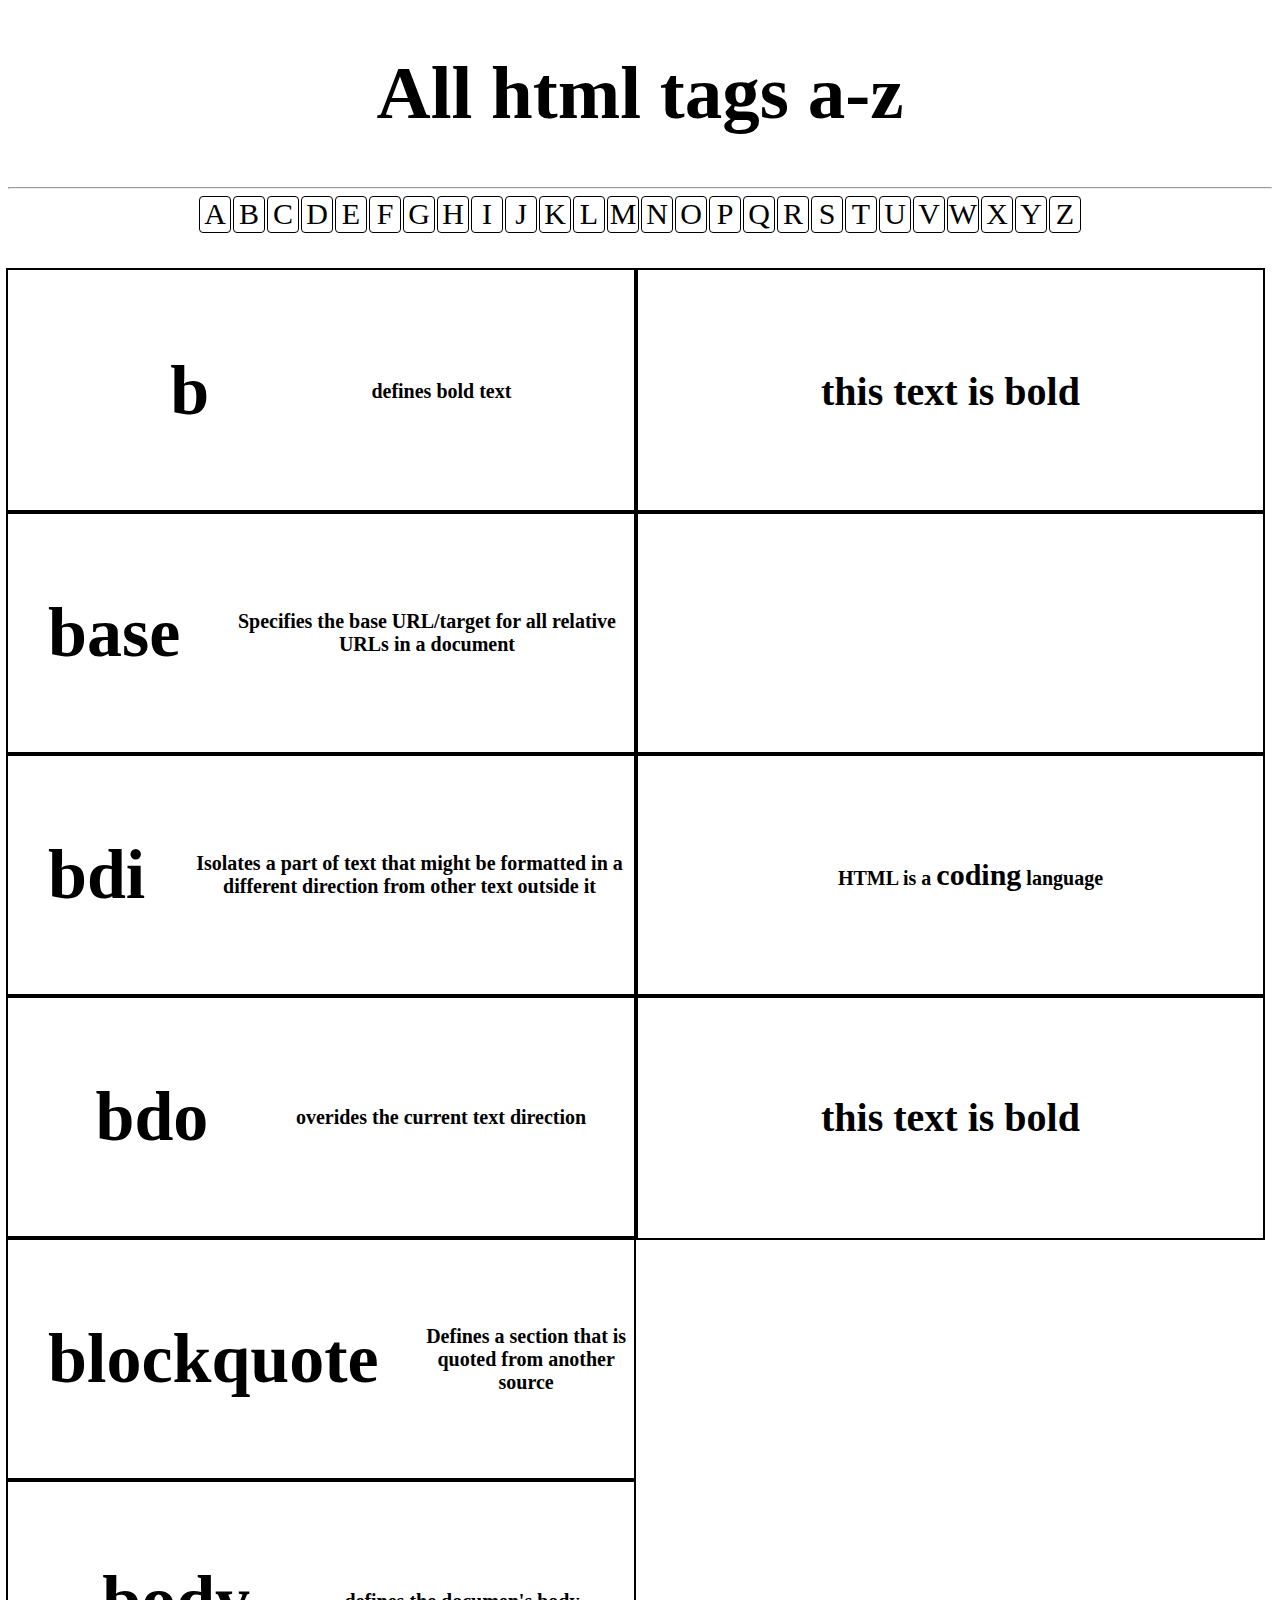
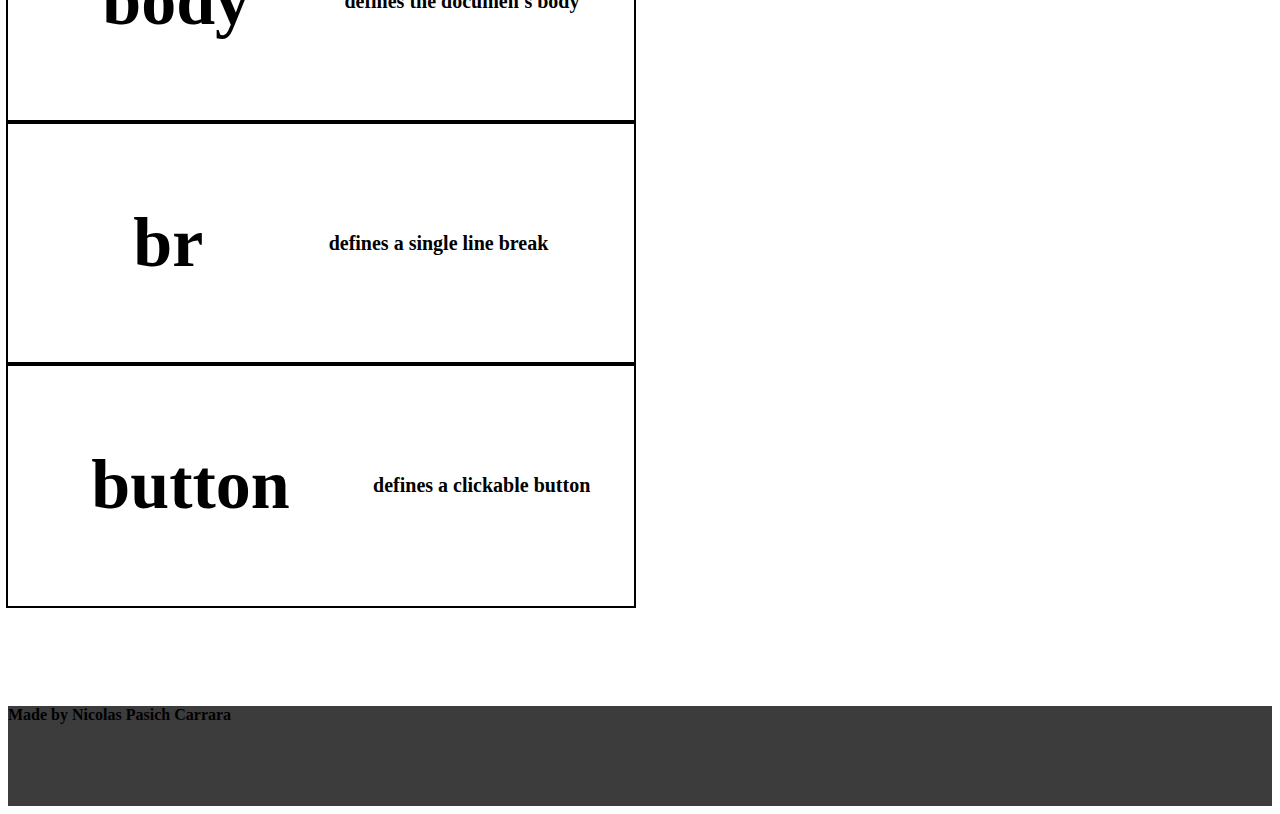
==== b.html @ 1279feb9 "doing b tag" ====
<!DOCTYPE html>
<html lang="en">

<head>
    <meta charset="UTF-8">
    <meta http-equiv="X-UA-Compatible" content="IE=edge">
    <meta name="viewport" content="width=device-width, initial-scale=1.0">
    <link rel="stylesheet" href="style.css">
    <title>All html tags A-Z</title>
</head>

<body>
    <header>
        <h1>All html tags a-z</h1>
        <hr>
        <a class="alphabet" href="index.html">A</a>
        <a class="alphabet" href="">B</a>
        <a class="alphabet" href="">C</a>
        <a class="alphabet" href="">D</a>
        <a class="alphabet" href="">E</a>
        <a class="alphabet" href="">F</a>
        <a class="alphabet" href="">G</a>
        <a class="alphabet" href="">H</a>
        <a class="alphabet" href="">I</a>
        <a class="alphabet" href="">J</a>
        <a class="alphabet" href="">K</a>
        <a class="alphabet" href="">L</a>
        <a class="alphabet" href="">M</a>
        <a class="alphabet" href="">N</a>
        <a class="alphabet" href="">O</a>
        <a class="alphabet" href="">P</a>
        <a class="alphabet" href="">Q</a>
        <a class="alphabet" href="">R</a>
        <a class="alphabet" href="">S</a>
        <a class="alphabet" href="">T</a>
        <a class="alphabet" href="">U</a>
        <a class="alphabet" href="">V</a>
        <a class="alphabet" href="">W</a>
        <a class="alphabet" href="">X</a>
        <a class="alphabet" href="">Y</a>
        <a class="alphabet" href="">Z</a>
    </header>
    <div class="atag">
        <div class="tags">
            <h2>b</h2>
            <h3>defines bold text</h3>
        </div>
        <div class="tags">
            <h2>base</h2>
            <h3>Specifies the base URL/target for all relative URLs in a document</h3>
        </div>    
        <div class="tags">
            <h2>bdi</h2>
            <h3>Isolates a part of text that might be formatted in a different direction from other text outside it</h3>
        </div>
        <div class="tags">
            <h2>bdo</h2>
            <h3>overides the current text direction</h3>
        </div>
        <div class="tags">
            <h2>blockquote</h2>
            <h3>Defines a section that is quoted from another source</h3>
        </div>
        <div class="tags">
            <h2>body</h2>
            <h3>defines the documen's body</h3>
        </div>
        <div class="tags">
            <h2>br</h2>
            <h3>defines a single line break</h3>
        </div>
        <div class="tags">
            <h2>button</h2>
            <h3>defines a clickable button</h3>
        </div>
    </div>
    <div class="example">
        <div class="exam">
            <b>this text is bold</b>
        </div>
        <div class="exam">
        </div>
        <div class="exam">
            <p>HTML is a <bdi>coding</bdi> language</b></p>
        </div>
        <div class="exam">
            <b>this text is bold</b>
        </div>
    </div>
    <footer>
        <h4>Made by Nicolas Pasich Carrara</h4>
    </footer>
</body>

</html>
---- style.css ----
header {
    width: 100%;
    height: 160px;
    margin-bottom: 60px;
    text-align: center;
}
h1 {
    text-align: center;
    font-size: 75px;
}

footer{
    width: 100%;
    height: 100px;
    background-color: rgb(60,60,60);
    margin-top: 100px;
    display: block;
}

.alphabet {
    font-size: 30px;
    background-color: rgb(255,255,255);
    color: rgb(0,0,0);
    box-align: center;
    outline: 1px solid #000;
    text-align: center;
    text-decoration: none;
    border-radius: 3px;
    display: inline-block;
    width: 30px;
    height: 35px;
}

h2{
    font-size: 70px;
    margin: 0px 40px;
}

p{
    font-weight: 600;
    font-size: 20px;
    margin-left: 40px;
}

.atag{
    outline: 2px solid;
    width: 49.5%;
    text-align: auto;
    display: inline-block;
}

.example{
    outline: 2px solid;
    width: 49.5%;
    font-size: 40px;
    display: inline-block;
    vertical-align: top;
}

.exam {
    display: flex;
    height: 242px;
    text-align: center;
    outline: 2px solid;
    align-items: center;
    justify-content: center;
}

.tags {
    display: flex;
    outline: 2px solid;
    height: 242px;
    align-items: center;
   justify-content: space-evenly;
   text-align: center;
}

h3 {
    font-size: 20px;
}

bdi {
    font-size: 30px;
}
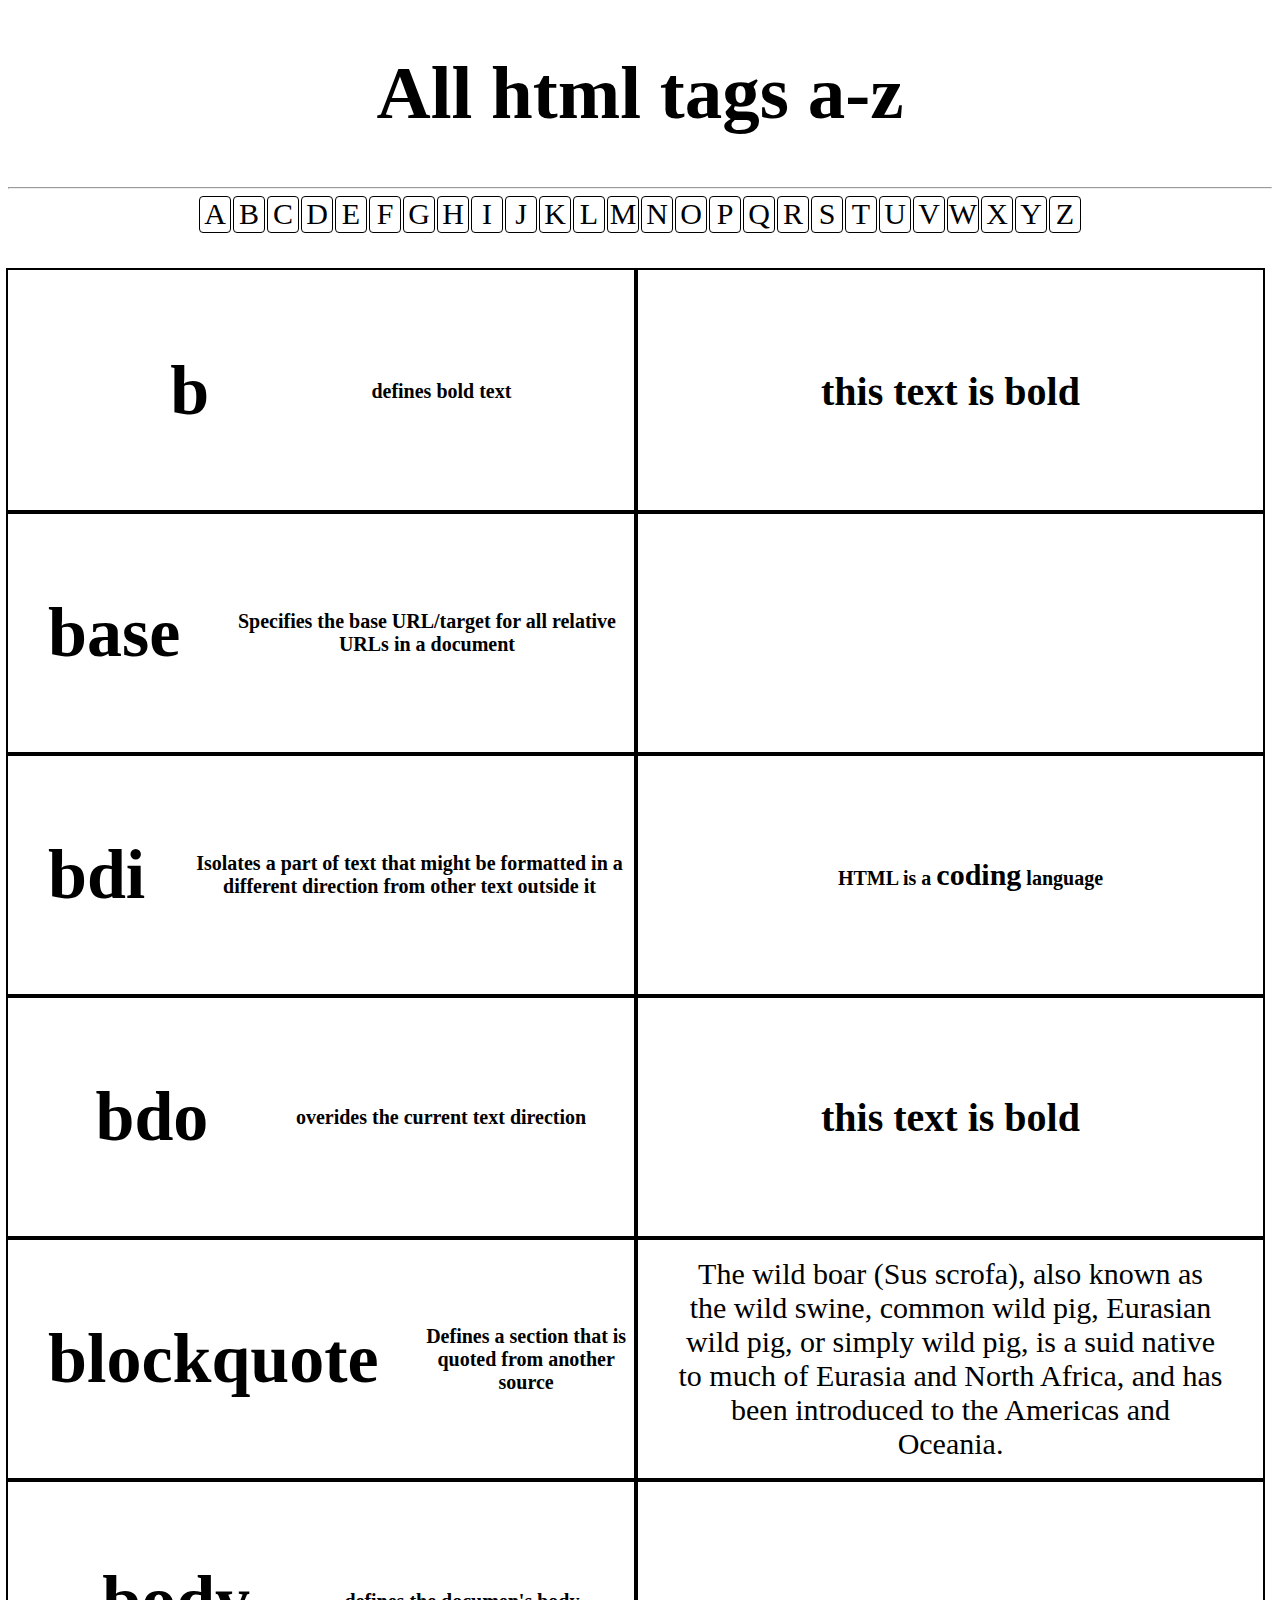
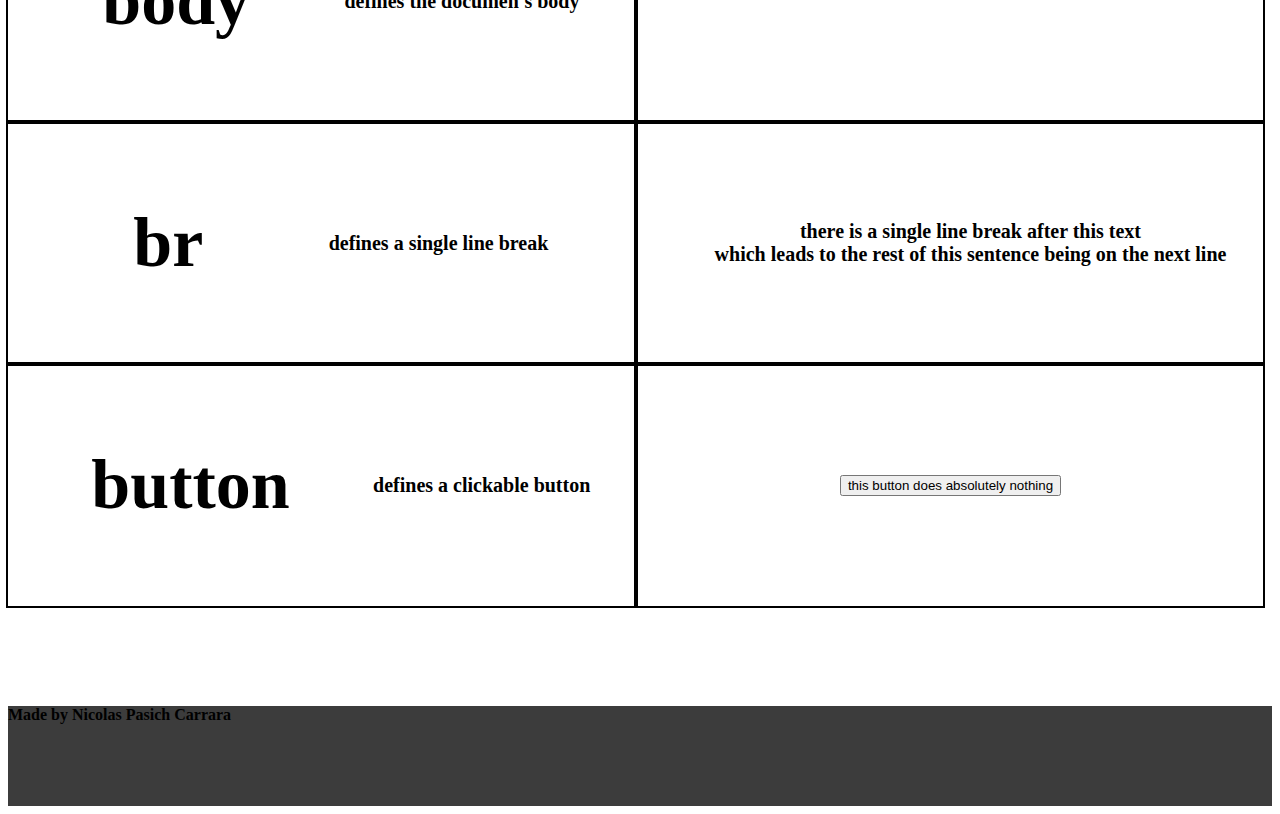
==== commit 2edb79f5: "d tags" ====
--- a/b.html
+++ b/b.html
@@ -15,8 +15,8 @@
         <hr>
         <a class="alphabet" href="index.html">A</a>
         <a class="alphabet" href="">B</a>
-        <a class="alphabet" href="">C</a>
-        <a class="alphabet" href="">D</a>
+        <a class="alphabet" href="c.html">C</a>
+        <a class="alphabet" href="d.html">D</a>
         <a class="alphabet" href="">E</a>
         <a class="alphabet" href="">F</a>
         <a class="alphabet" href="">G</a>
@@ -86,6 +86,22 @@
         <div class="exam">
             <b>this text is bold</b>
         </div>
+        <div class="exam">
+            <blockquote cite="https://en.wikipedia.org/wiki/Wild_boar">
+                The wild boar (Sus scrofa), also known as the wild swine, common wild pig, Eurasian wild pig, 
+                or simply wild pig, is a suid native to much of Eurasia and North Africa, 
+                and has been introduced to the Americas and Oceania.
+            </blockquote>     
+        </div>
+        <div class="exam">
+        </div>
+        <div class="exam">
+            <p>there is a single line break after this text 
+            <br>which leads to the rest of this sentence being on the next line</p>
+        </div>
+        <div class="exam">
+            <button>this button does absolutely nothing</button>
+        </div>
     </div>
     <footer>
         <h4>Made by Nicolas Pasich Carrara</h4>
--- a/style.css
+++ b/style.css
@@ -63,7 +63,7 @@
     text-align: center;
     outline: 2px solid;
     align-items: center;
-    justify-content: center;
+    justify-content: space-evenly;
 }
 
 .tags {
@@ -81,4 +81,24 @@
 
 bdi {
     font-size: 30px;
+}
+
+blockquote {
+    font-size: 30px;
+}
+
+table, th, td {
+    border: 2px solid;
+}
+
+code{
+    font-weight: normal;
+}
+
+.colred{
+    background-color: rgb(255,0,0);
+}
+
+.colblue{
+    background-color: rgb(0,0,255);
 }